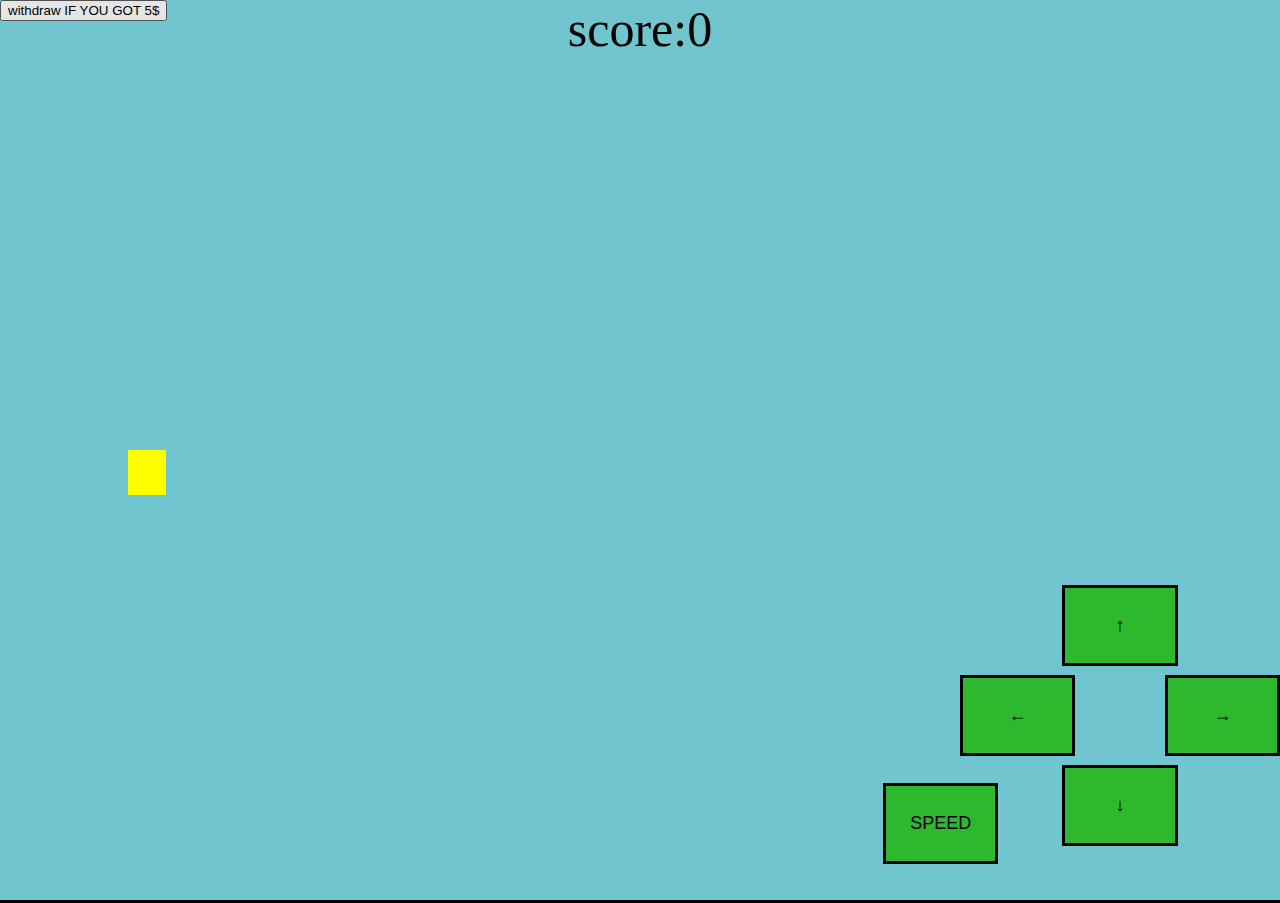
==== index.html @ c34c4cc7 "Add files via upload" ====
<!DOCTYPE html>
<html lang="en">
<head>
    <meta charset="UTF-8">
    <meta http-equiv="X-UA-Compatible" content="IE=edge">
    <meta name="viewport" content="width=device-width, initial-scale=1.0">
    <link rel="stylesheet" href="style.css">
    <title>Document</title>
    <style>
        body {
            margin: 0;
            padding: 0;
            height: 100dvh;
            overflow: hidden;
        }

		#game-con {
			background-color: #70c5ce;
			position: relative;
			border: 3px solid black;
            left: 50%;
            top: 50%;
            transform: translate(-50% , -50%);
            height: 100%;
            width: 100%;
            margin: 0;
            padding: 0;
            z-index: 1;
		}
	</style>
</head>
<body>
    <div id="game-con">
        <div id="bird"></div>
        <button class="controlerbtns" id="upbtn">&#8593;</button>
        <button class="controlerbtns" id="leftbtn">&#8592;</button>
        <button class="controlerbtns" id="downbtn">&#8595;</button>
        <button class="controlerbtns" id="rightbtn">&#8594;</button>
        <button class="controlerbtns" id="shiftkey">SPEED</button>
        <button id="withdrawPAGEbtn">withdraw IF YOU GOT 5$</button>
    </div>
    <script src="tests.js"></script>
    <script src="btnscontrole.js"></script>
    <script src="localstorege.js"></script>
</body>
</html>
---- style.css ----
#bird {
  position: absolute;
  background-color: yellow;
  top: 50%;
  left: 10%;
}

@keyframes movePipeTop {
  0% {
    right: 0%;
  }
  100% {
    right: 100%;
  }
}

@keyframes movecoin {
  0% {
    right: 20%;
  }
  100% {
    right: 100%;
  }
}

.controlerbtns {
  background-color: rgb(46, 184, 46);
  font-size: large;
  font-family: Arial, Helvetica, sans-serif;
  border: 3px solid black;
  position: absolute;
  width: 9%;
  height: 9%;
  top: 75%;
  right: 0%;
  z-index: 5;
  cursor: pointer;
}

.controlerbtns:hover {
  background-color: rgb(36, 146, 36);
}

#upbtn {
  top: 65%;
  right: 8%;
}

#leftbtn {
  top: 75%;
  right: 16%;
}

#downbtn {
  top: 85%;
  right: 8%;
}

#shiftkey {
  top: 87%;
  right: 22%;
}

#withdrawPAGEcon {
  position: relative;
  top: 5%;
  left: 0%;
  height: 100%;
  width: 100%;
  margin: 0;
  padding: 0;
}

#withdrawPAGE {
  position: absolute;
  z-index: 5;
}
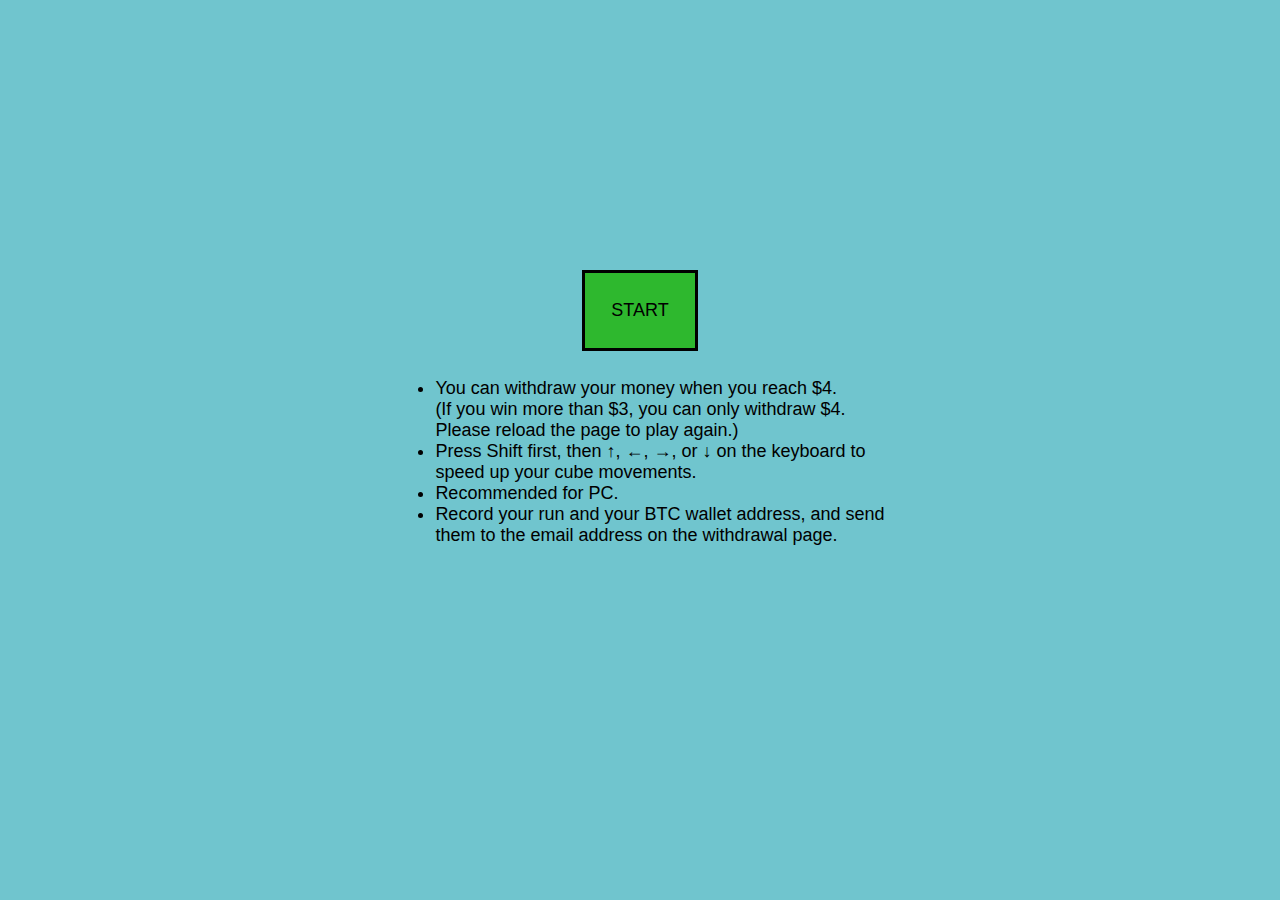
==== commit f10e93e4: "Add files via upload" ====
--- a/index.html
+++ b/index.html
@@ -8,13 +8,17 @@
     <title>Document</title>
     <style>
         body {
+            background-color: #70c5ce;
             margin: 0;
             padding: 0;
             height: 100dvh;
             overflow: hidden;
+            font-size: large;
+            font-family: Arial, Helvetica, sans-serif;
         }
 
 		#game-con {
+            display: none;
 			background-color: #70c5ce;
 			position: relative;
 			border: 3px solid black;
@@ -30,6 +34,20 @@
 	</style>
 </head>
 <body>
+    <div id="startmenu">
+        <button id="startbtn">START</button>
+        <ul id="menu">
+            <li>You can withdraw your money when you reach $4.
+                <br>(If you win more than $3, you can only withdraw $4. 
+                <br>Please reload the page to play again.)</li>
+            <li>Press Shift first, then &#8593;, &#8592;, &#8594;, or &#8595; on the keyboard to 
+                <br>
+                speed up your cube movements.
+            </li>
+            <li>Recommended for PC.</li>
+            <li>Record your run and your BTC wallet address, and send<br> them to the email address on the withdrawal page.</li>
+        </ul>
+    </div>
     <div id="game-con">
         <div id="bird"></div>
         <button class="controlerbtns" id="upbtn">&#8593;</button>
@@ -37,7 +55,7 @@
         <button class="controlerbtns" id="downbtn">&#8595;</button>
         <button class="controlerbtns" id="rightbtn">&#8594;</button>
         <button class="controlerbtns" id="shiftkey">SPEED</button>
-        <button id="withdrawPAGEbtn">withdraw IF YOU GOT 5$</button>
+        <button id="withdrawPAGEbtn"><a id="withdrawPAGEbtndec" href="withrew.html">withdraw IF YOU GOT 4$</a></button>
     </div>
     <script src="tests.js"></script>
     <script src="btnscontrole.js"></script>
--- a/style.css
+++ b/style.css
@@ -1,3 +1,56 @@
+#gmail-con {
+  position: relative;
+  display: flex;
+  justify-content: center;
+  align-items: center;
+  flex-wrap: wrap;
+  align-content: center;
+  height: 100%;
+}
+
+#gmail {
+  position: absolute;
+  font-size: 50px;
+}
+
+#startmenu {
+  position: relative;
+  display: flex;
+  justify-content: center;
+  align-items: center;
+  flex-wrap: wrap;
+  align-content: center;
+  height: 100%;
+}
+
+#startbtn {
+  position: absolute;
+  background-color: rgb(46, 184, 46);
+  font-size: large;
+  font-family: Arial, Helvetica, sans-serif;
+  border: 3px solid black;
+  position: absolute;
+  width: 9%;
+  height: 9%;
+  cursor: pointer;
+  top: 30%;
+}
+
+#menu {
+  position: absolute;
+  top: 40%;
+}
+
+#menutt {
+  position: absolute;
+  color: black;
+  
+}
+
+#startbtn:hover {
+  background-color: rgb(36, 146, 36);
+}
+
 #bird {
   position: absolute;
   background-color: yellow;
@@ -61,17 +114,21 @@
   right: 22%;
 }
 
-#withdrawPAGEcon {
-  position: relative;
-  top: 5%;
-  left: 0%;
-  height: 100%;
-  width: 100%;
-  margin: 0;
-  padding: 0;
+#withdrawPAGEbtn {
+  background-color: rgb(46, 184, 46);
+  font-size: large;
+  font-family: Arial, Helvetica, sans-serif;
+  border: 3px solid black;
+  position: absolute;
+  z-index: 3;
+  cursor: pointer;
 }
 
-#withdrawPAGE {
-  position: absolute;
-  z-index: 5;
+#withdrawPAGEbtndec {
+  text-decoration: none;
+  color: black;
 }
+
+#withdrawPAGEbtn:hover {
+  background-color: rgb(36, 146, 36);
+}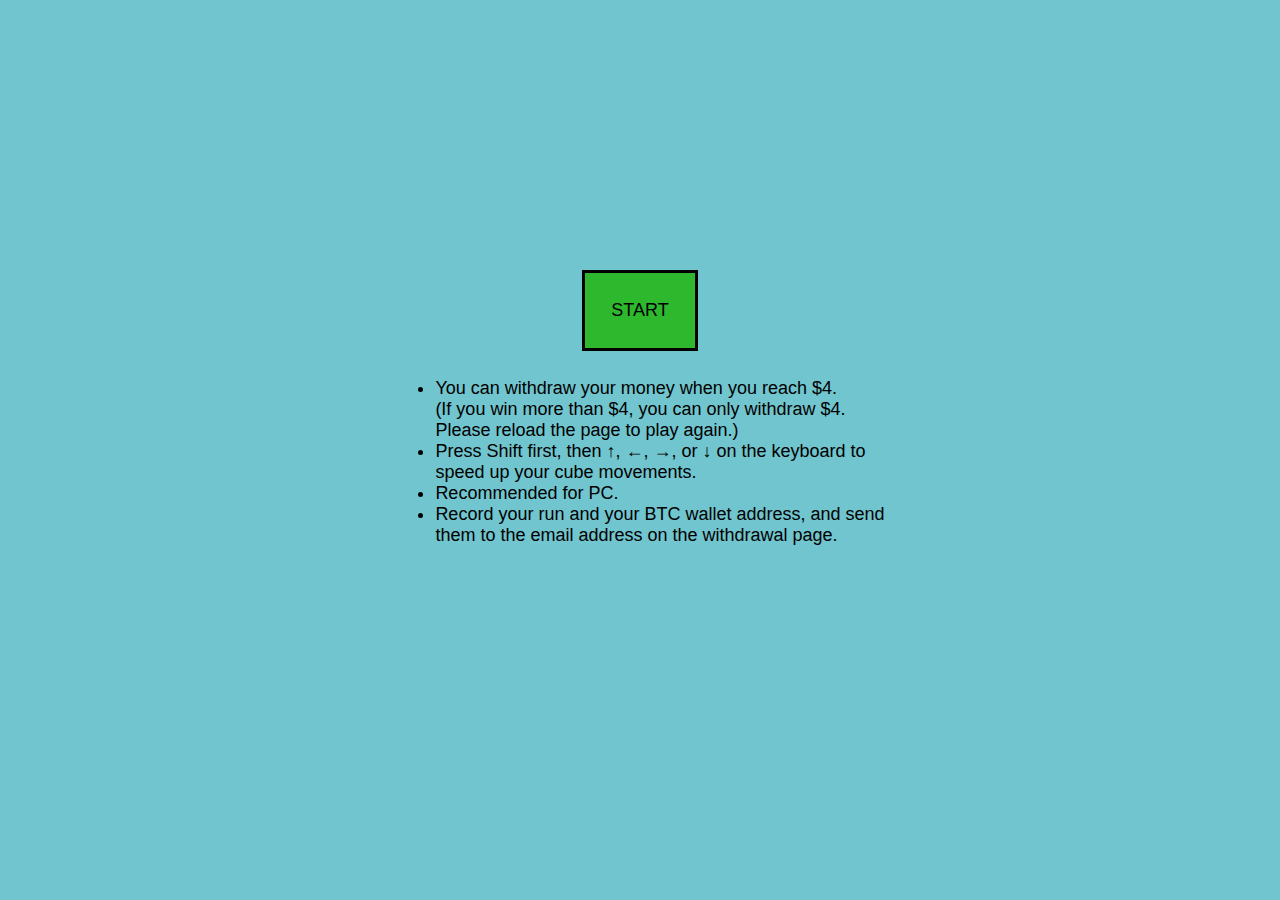
==== commit 1bf12735: "Update index.html" ====
--- a/index.html
+++ b/index.html
@@ -1,11 +1,14 @@
 <!DOCTYPE html>
 <html lang="en">
 <head>
+    <script async src="https://pagead2.googlesyndication.com/pagead/js/adsbygoogle.js?client=ca-pub-9997089573393568"
+     crossorigin="anonymous"></script>
+    <link rel="icon" href="headicon.png">
     <meta charset="UTF-8">
     <meta http-equiv="X-UA-Compatible" content="IE=edge">
     <meta name="viewport" content="width=device-width, initial-scale=1.0">
     <link rel="stylesheet" href="style.css">
-    <title>Document</title>
+    <title>Quick Cash</title>
     <style>
         body {
             background-color: #70c5ce;
@@ -38,7 +41,7 @@
         <button id="startbtn">START</button>
         <ul id="menu">
             <li>You can withdraw your money when you reach $4.
-                <br>(If you win more than $3, you can only withdraw $4. 
+                <br>(If you win more than $4, you can only withdraw $4. 
                 <br>Please reload the page to play again.)</li>
             <li>Press Shift first, then &#8593;, &#8592;, &#8594;, or &#8595; on the keyboard to 
                 <br>
@@ -61,4 +64,4 @@
     <script src="btnscontrole.js"></script>
     <script src="localstorege.js"></script>
 </body>
-</html>+</html>
